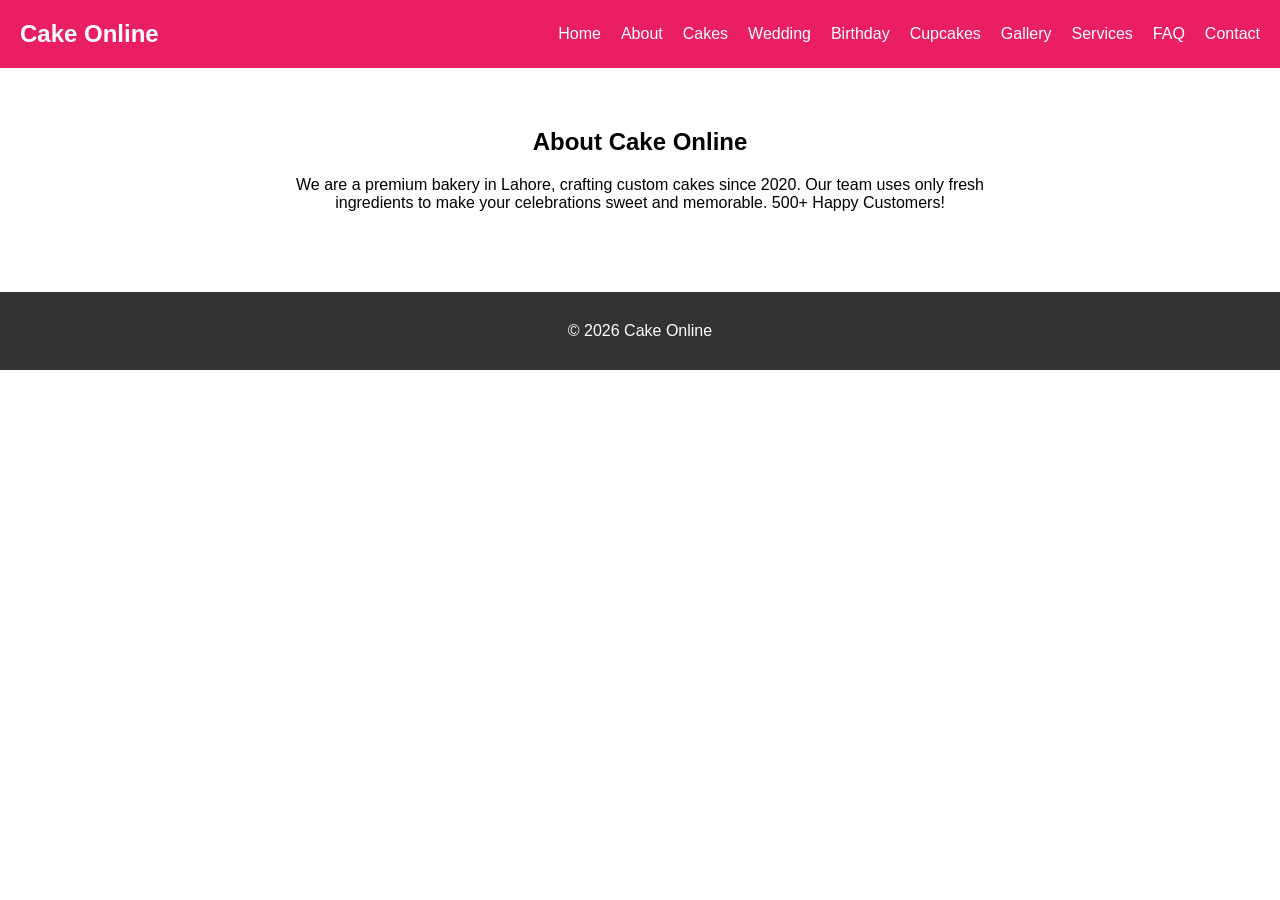
==== about.html @ b3af155e "Add about.html for Cake Online website" ====
<!DOCTYPE html>
<html lang="en">
<head><title>About Us - Cake Online</title><link rel="stylesheet" href="style.css"></head>
<body>
<header><div class="logo">Cake Online</div><nav>
<a href="index.html">Home</a><a href="about.html">About</a><a href="cakes.html">Cakes</a><a href="wedding.html">Wedding</a><a href="birthday.html">Birthday</a><a href="cupcakes.html">Cupcakes</a><a href="gallery.html">Gallery</a><a href="services.html">Services</a><a href="faq.html">FAQ</a><a href="contact.html">Contact</a>
</nav></header>
<section style="padding:60px 20px; text-align:center;"><h1>About Cake Online</h1><p style="max-width:700px; margin:20px auto;">We are a premium bakery in Lahore, crafting custom cakes since 2020. Our team uses only fresh ingredients to make your celebrations sweet and memorable. 500+ Happy Customers!</p></section>
<footer><p>© 2026 Cake Online</p></footer></body></html>
---- style.css ----
* {
    margin: 0;
    padding: 0;
    box-sizing: border-box;
    font-family: 'Arial', sans-serif;
}

header {
    background: #e91e63;
    color: white;
    padding: 20px;
    display: flex;
    justify-content: space-between;
    align-items: center;
    position: sticky;
    top: 0;
}

.logo {
    font-size: 24px;
    font-weight: bold;
}

nav a {
    color: white;
    text-decoration: none;
    margin-left: 20px;
}

.hero {
    background: linear-gradient(rgba(0,0,0,0.4), rgba(0,0,0,0.4)), url('https://images.unsplash.com/photo-1488477181944-6428a0291777?w=1200');
    background-size: cover;
    color: white;
    text-align: center;
    padding: 100px 20px;
}

.hero h1 {
    font-size: 40px;
    margin-bottom: 10px;
}

.hero button {
    background: #e91e63;
    color: white;
    border: none;
    padding: 15px 30px;
    font-size: 18px;
    border-radius: 30px;
    margin-top: 20px;
    cursor: pointer;
}

.cakes {
    padding: 50px 20px;
    text-align: center;
}

.cake-grid {
    display: flex;
    gap: 20px;
    justify-content: center;
    flex-wrap: wrap;
    margin-top: 30px;
}

.cake-card {
    background: white;
    border-radius: 10px;
    box-shadow: 0 4px 8px rgba(0,0,0,0.1);
    width: 300px;
    padding: 20px;
}

.cake-card img {
    width: 100%;
    border-radius: 10px;
}

.cake-card button {
    background: #e91e63;
    color: white;
    border: none;
    padding: 10px 20px;
    border-radius: 20px;
    margin-top: 10px;
    cursor: pointer;
}

.about {
    background: #ffeef2;
    padding: 50px 20px;
    text-align: center;
}

footer {
    background: #333;
    color: white;
    text-align: center;
    padding: 30px 20px;
}
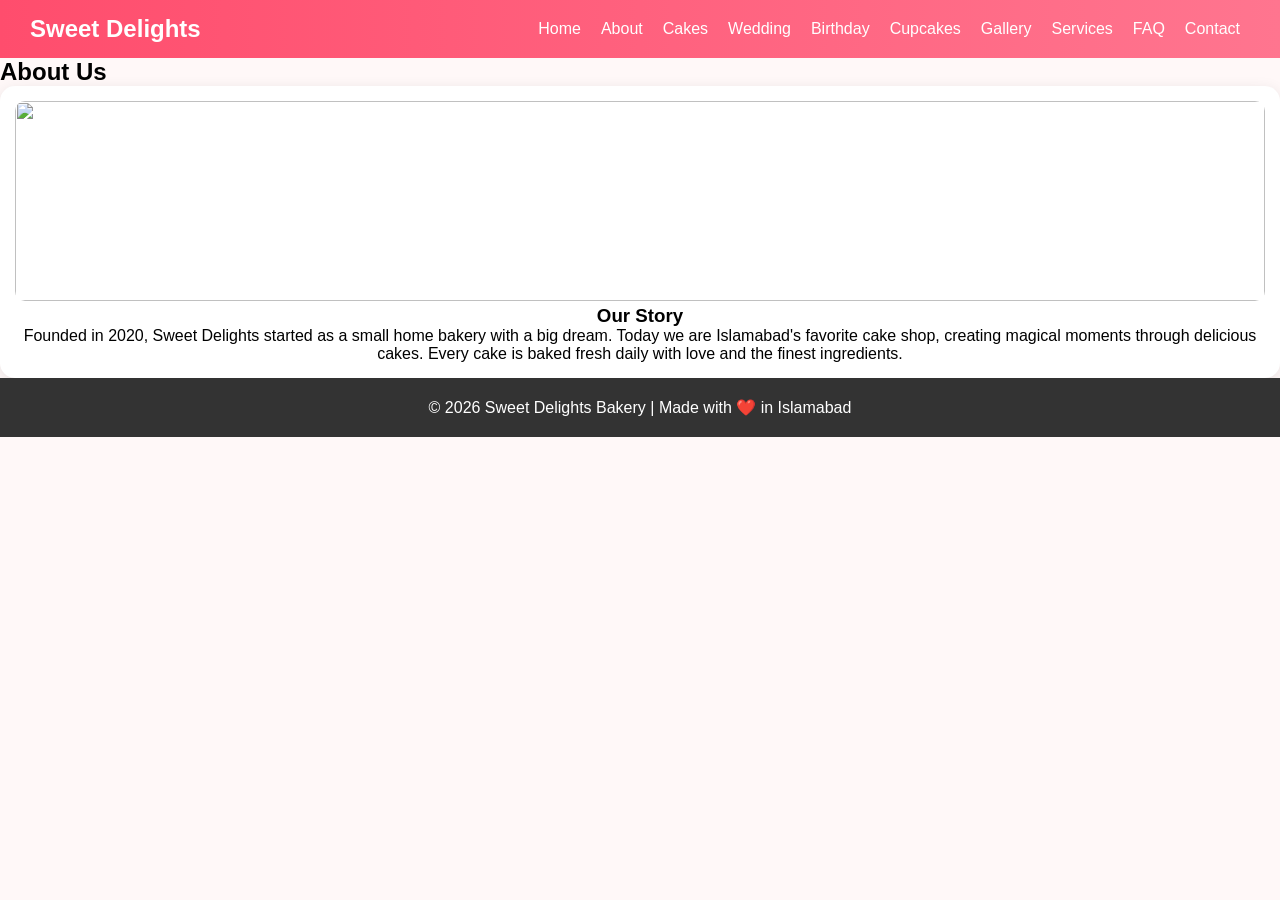
==== commit 8da574f5: "Change branding and content from Cake Online to Sweet Delights Updated the branding from 'Cake Onlin" ====
--- a/about.html
+++ b/about.html
@@ -1,9 +1,9 @@
 <!DOCTYPE html>
 <html lang="en">
-<head><title>About Us - Cake Online</title><link rel="stylesheet" href="style.css"></head>
+<head><meta charset="UTF-8"><meta name="viewport" content="width=device-width, initial-scale=1.0"><title>About Us - Sweet Delights</title><link rel="stylesheet" href="style.css"></head>
 <body>
-<header><div class="logo">Cake Online</div><nav>
-<a href="index.html">Home</a><a href="about.html">About</a><a href="cakes.html">Cakes</a><a href="wedding.html">Wedding</a><a href="birthday.html">Birthday</a><a href="cupcakes.html">Cupcakes</a><a href="gallery.html">Gallery</a><a href="services.html">Services</a><a href="faq.html">FAQ</a><a href="contact.html">Contact</a>
-</nav></header>
-<section style="padding:60px 20px; text-align:center;"><h1>About Cake Online</h1><p style="max-width:700px; margin:20px auto;">We are a premium bakery in Lahore, crafting custom cakes since 2020. Our team uses only fresh ingredients to make your celebrations sweet and memorable. 500+ Happy Customers!</p></section>
-<footer><p>© 2026 Cake Online</p></footer></body></html>
+<header><div class="logo">Sweet Delights</div><nav><a href="index.html">Home</a><a href="about.html">About</a><a href="cakes.html">Cakes</a><a href="wedding.html">Wedding</a><a href="birthday.html">Birthday</a><a href="cupcakes.html">Cupcakes</a><a href="gallery.html">Gallery</a><a href="services.html">Services</a><a href="faq.html">FAQ</a><a href="contact.html">Contact</a></nav></header>
+<h2 class="page-title">About Us</h2>
+<div class="content-box"><div class="cake-card"><img src="https://images.unsplash.com/photo-1555507036-ab1f4038808a?w=800"><h3>Our Story</h3><p>Founded in 2020, Sweet Delights started as a small home bakery with a big dream. Today we are Islamabad's favorite cake shop, creating magical moments through delicious cakes. Every cake is baked fresh daily with love and the finest ingredients.</p></div></div>
+<footer><p>© 2026 Sweet Delights Bakery | Made with ❤️ in Islamabad</p></footer>
+</body></html>
--- a/style.css
+++ b/style.css
@@ -5,97 +5,100 @@
     font-family: 'Arial', sans-serif;
 }
 
+body {
+    background: #fff8f8;
+}
+
 header {
-    background: #e91e63;
+    background: linear-gradient(90deg, #ff4d6d, #ff758f);
     color: white;
-    padding: 20px;
+    padding: 15px 30px;
     display: flex;
     justify-content: space-between;
     align-items: center;
     position: sticky;
     top: 0;
+    animation: slideDown 0.8s ease;
 }
-
 .logo {
     font-size: 24px;
     font-weight: bold;
 }
-
 nav a {
     color: white;
     text-decoration: none;
-    margin-left: 20px;
+    margin: 0 10px;
+    transition: 0.3s;
+}
+nav a:hover {
+    transform: scale(1.1);
+    display: inline-block;
 }
 
 .hero {
-    background: linear-gradient(rgba(0,0,0,0.4), rgba(0,0,0,0.4)), url('https://images.unsplash.com/photo-1488477181944-6428a0291777?w=1200');
-    background-size: cover;
+    text-align: center;
+    padding: 80px 20px;
+    background: url('https://images.unsplash.com/photo-1483695028939-5bb13f8648b0?w=1200') center/cover;
     color: white;
-    text-align: center;
-    padding: 100px 20px;
+    animation: fadeIn 1.5s ease;
 }
-
-.hero h1 {
-    font-size: 40px;
-    margin-bottom: 10px;
-}
-
 .hero button {
-    background: #e91e63;
+    background: #ff4d6d;
     color: white;
     border: none;
-    padding: 15px 30px;
-    font-size: 18px;
-    border-radius: 30px;
-    margin-top: 20px;
+    padding: 12px 25px;
+    border-radius: 25px;
+    margin-top: 15px;
     cursor: pointer;
+    transition: 0.3s;
 }
-
-.cakes {
-    padding: 50px 20px;
-    text-align: center;
+.hero button:hover {
+    transform: scale(1.1);
+    box-shadow: 0 5px 15px rgba(255,77,109,0.4);
 }
 
 .cake-grid {
-    display: flex;
+    display: grid;
+    grid-template-columns: repeat(auto-fit, minmax(250px, 1fr));
     gap: 20px;
-    justify-content: center;
-    flex-wrap: wrap;
-    margin-top: 30px;
+    padding: 40px;
 }
-
 .cake-card {
     background: white;
-    border-radius: 10px;
-    box-shadow: 0 4px 8px rgba(0,0,0,0.1);
-    width: 300px;
-    padding: 20px;
+    border-radius: 15px;
+    box-shadow: 0 4px 15px rgba(0,0,0,0.1);
+    padding: 15px;
+    text-align: center;
+    transition: 0.4s;
+    animation: fadeInUp 1s ease;
 }
-
+.cake-card:hover {
+    transform: translateY(-10px);
+    box-shadow: 0 10px 25px rgba(255,77,109,0.3);
+}
 .cake-card img {
     width: 100%;
     border-radius: 10px;
+    height: 200px;
+    object-fit: cover;
 }
 
-.cake-card button {
-    background: #e91e63;
-    color: white;
-    border: none;
-    padding: 10px 20px;
-    border-radius: 20px;
-    margin-top: 10px;
-    cursor: pointer;
+@keyframes fadeIn {
+    from {opacity: 0;}
+    to {opacity: 1;}
 }
-
-.about {
-    background: #ffeef2;
-    padding: 50px 20px;
-    text-align: center;
+@keyframes slideDown {
+    from {transform: translateY(-100%);}
+    to {transform: translateY(0);}
+}
+@keyframes fadeInUp {
+    from {opacity: 0; transform: translateY(30px);}
+    to {opacity: 1; transform: translateY(0);}
 }
 
 footer {
     background: #333;
     color: white;
     text-align: center;
-    padding: 30px 20px;
+    padding: 20px;
 }
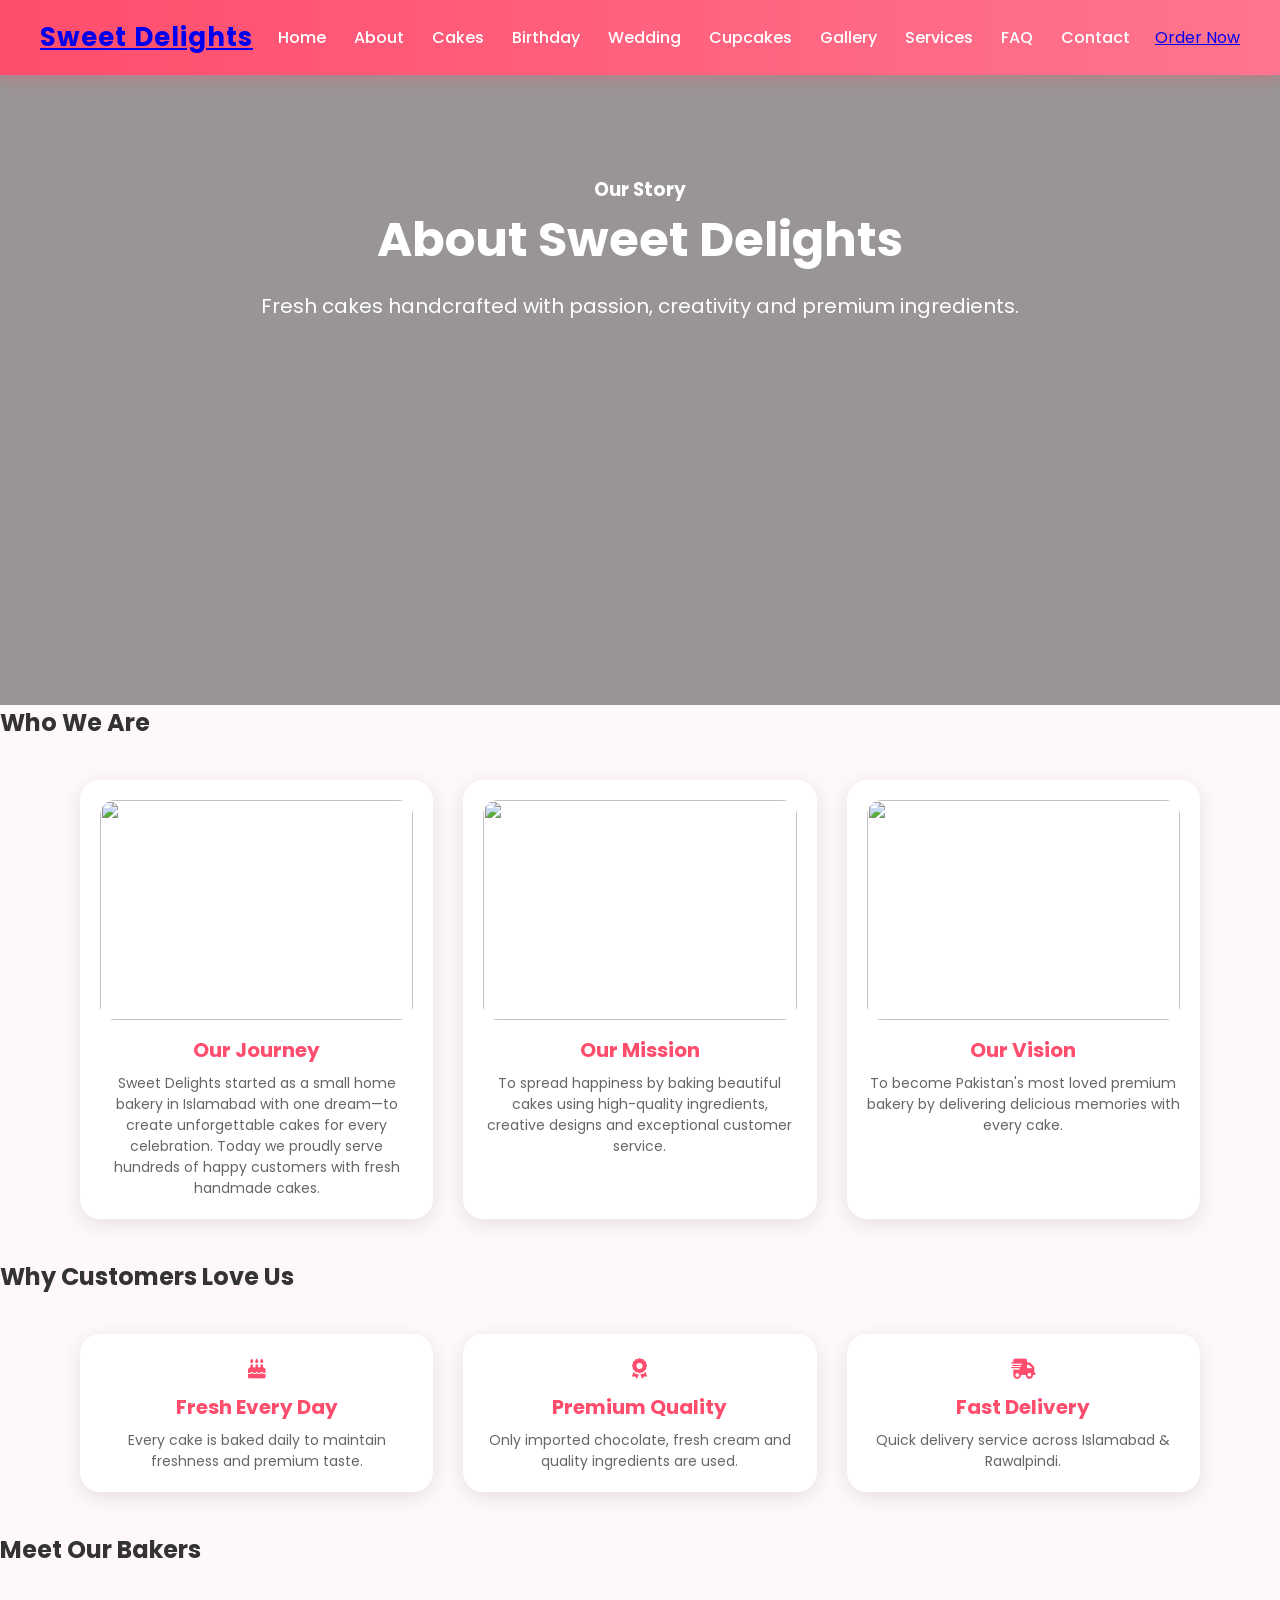
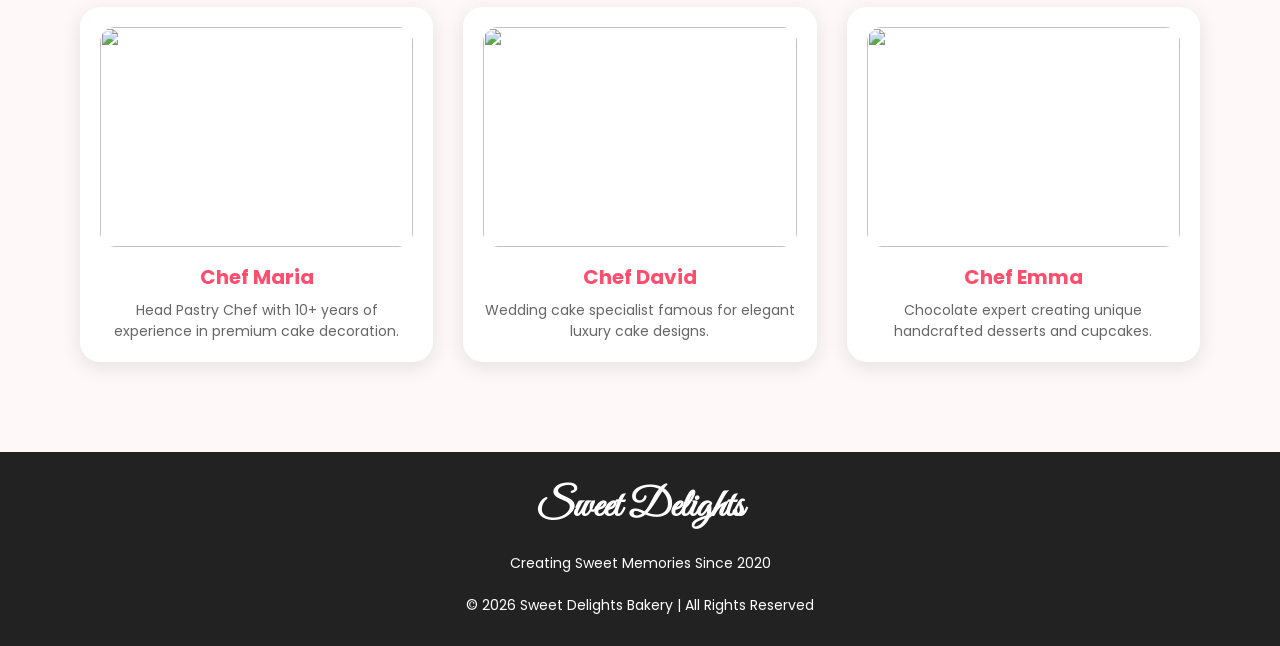
==== commit 710fb774: "Revamp About Us page with new layout and content Updated the About Us page with new content and stru" ====
--- a/about.html
+++ b/about.html
@@ -1,9 +1,316 @@
 <!DOCTYPE html>
 <html lang="en">
-<head><meta charset="UTF-8"><meta name="viewport" content="width=device-width, initial-scale=1.0"><title>About Us - Sweet Delights</title><link rel="stylesheet" href="style.css"></head>
+
+<head>
+
+<meta charset="UTF-8">
+
+<meta name="viewport" content="width=device-width, initial-scale=1.0">
+
+<title>About Us | Sweet Delights</title>
+
+<link rel="stylesheet" href="style.css">
+
+<link rel="preconnect" href="https://fonts.googleapis.com">
+
+<link rel="preconnect" href="https://fonts.gstatic.com" crossorigin>
+
+<link href="https://fonts.googleapis.com/css2?family=Great+Vibes&family=Poppins:wght@300;400;500;600;700;800&display=swap" rel="stylesheet">
+
+<link rel="stylesheet" href="https://cdnjs.cloudflare.com/ajax/libs/font-awesome/6.6.0/css/all.min.css">
+
+</head>
+
 <body>
-<header><div class="logo">Sweet Delights</div><nav><a href="index.html">Home</a><a href="about.html">About</a><a href="cakes.html">Cakes</a><a href="wedding.html">Wedding</a><a href="birthday.html">Birthday</a><a href="cupcakes.html">Cupcakes</a><a href="gallery.html">Gallery</a><a href="services.html">Services</a><a href="faq.html">FAQ</a><a href="contact.html">Contact</a></nav></header>
-<h2 class="page-title">About Us</h2>
-<div class="content-box"><div class="cake-card"><img src="https://images.unsplash.com/photo-1555507036-ab1f4038808a?w=800"><h3>Our Story</h3><p>Founded in 2020, Sweet Delights started as a small home bakery with a big dream. Today we are Islamabad's favorite cake shop, creating magical moments through delicious cakes. Every cake is baked fresh daily with love and the finest ingredients.</p></div></div>
-<footer><p>© 2026 Sweet Delights Bakery | Made with ❤️ in Islamabad</p></footer>
-</body></html>
+
+<header>
+
+<a href="index.html" class="logo">
+
+Sweet <span>Delights</span>
+
+</a>
+
+<nav>
+
+<a href="index.html">Home</a>
+
+<a href="about.html">About</a>
+
+<a href="cakes.html">Cakes</a>
+
+<a href="birthday.html">Birthday</a>
+
+<a href="wedding.html">Wedding</a>
+
+<a href="cupcakes.html">Cupcakes</a>
+
+<a href="gallery.html">Gallery</a>
+
+<a href="services.html">Services</a>
+
+<a href="faq.html">FAQ</a>
+
+<a href="contact.html">Contact</a>
+
+</nav>
+
+<a href="contact.html" class="btn">
+
+Order Now
+
+</a>
+
+</header>
+
+<section class="hero" style="height:70vh;">
+
+<div class="hero-content">
+
+<h3>Our Story</h3>
+
+<h1>About Sweet Delights</h1>
+
+<p>
+
+Fresh cakes handcrafted with passion, creativity and premium ingredients.
+
+</p>
+
+</div>
+
+</section>
+
+<section>
+
+<h2 class="heading">
+
+Who We Are
+
+</h2>
+
+<div class="cake-grid">
+
+<div class="cake-card">
+
+<img src="https://images.unsplash.com/photo-1556911220-bff31c812dba?auto=format&fit=crop&w=700&q=80">
+
+<div class="cake-info">
+
+<h3>Our Journey</h3>
+
+<p>
+
+Sweet Delights started as a small home bakery in Islamabad with one dream—to create unforgettable cakes for every celebration. Today we proudly serve hundreds of happy customers with fresh handmade cakes.
+
+</p>
+
+</div>
+
+</div>
+
+<div class="cake-card">
+
+<img src="https://images.unsplash.com/photo-1519864600265-abb23847ef2c?auto=format&fit=crop&w=700&q=80">
+
+<div class="cake-info">
+
+<h3>Our Mission</h3>
+
+<p>
+
+To spread happiness by baking beautiful cakes using high-quality ingredients, creative designs and exceptional customer service.
+
+</p>
+
+</div>
+
+</div>
+
+<div class="cake-card">
+
+<img src="https://images.unsplash.com/photo-1517248135467-4c7edcad34c4?auto=format&fit=crop&w=700&q=80">
+
+<div class="cake-info">
+
+<h3>Our Vision</h3>
+
+<p>
+
+To become Pakistan's most loved premium bakery by delivering delicious memories with every cake.
+
+</p>
+
+</div>
+
+</div>
+
+</div>
+
+</section>
+
+<section>
+
+<h2 class="heading">
+
+Why Customers Love Us
+
+</h2>
+
+<div class="cake-grid">
+
+<div class="cake-card">
+
+<div class="cake-info">
+
+<h3><i class="fas fa-cake-candles"></i></h3>
+
+<h3>Fresh Every Day</h3>
+
+<p>
+
+Every cake is baked daily to maintain freshness and premium taste.
+
+</p>
+
+</div>
+
+</div>
+
+<div class="cake-card">
+
+<div class="cake-info">
+
+<h3><i class="fas fa-award"></i></h3>
+
+<h3>Premium Quality</h3>
+
+<p>
+
+Only imported chocolate, fresh cream and quality ingredients are used.
+
+</p>
+
+</div>
+
+</div>
+
+<div class="cake-card">
+
+<div class="cake-info">
+
+<h3><i class="fas fa-truck-fast"></i></h3>
+
+<h3>Fast Delivery</h3>
+
+<p>
+
+Quick delivery service across Islamabad & Rawalpindi.
+
+</p>
+
+</div>
+
+</div>
+
+</div>
+
+</section>
+
+<section>
+
+<h2 class="heading">
+
+Meet Our Bakers
+
+</h2>
+
+<div class="cake-grid">
+
+<div class="cake-card">
+
+<img src="https://randomuser.me/api/portraits/women/68.jpg">
+
+<div class="cake-info">
+
+<h3>Chef Maria</h3>
+
+<p>
+
+Head Pastry Chef with 10+ years of experience in premium cake decoration.
+
+</p>
+
+</div>
+
+</div>
+
+<div class="cake-card">
+
+<img src="https://randomuser.me/api/portraits/men/41.jpg">
+
+<div class="cake-info">
+
+<h3>Chef David</h3>
+
+<p>
+
+Wedding cake specialist famous for elegant luxury cake designs.
+
+</p>
+
+</div>
+
+</div>
+
+<div class="cake-card">
+
+<img src="https://randomuser.me/api/portraits/women/90.jpg">
+
+<div class="cake-info">
+
+<h3>Chef Emma</h3>
+
+<p>
+
+Chocolate expert creating unique handcrafted desserts and cupcakes.
+
+</p>
+
+</div>
+
+</div>
+
+</div>
+
+</section>
+
+<footer>
+
+<h2 style="font-family:'Great Vibes',cursive;font-size:40px;">
+
+Sweet Delights
+
+</h2>
+
+<br>
+
+<p>
+
+Creating Sweet Memories Since 2020
+
+</p>
+
+<br>
+
+<p>
+
+© 2026 Sweet Delights Bakery | All Rights Reserved
+
+</p>
+
+</footer>
+
+</body>
+
+</html>
--- a/style.css
+++ b/style.css
@@ -1,86 +1,134 @@
+@import url('https://fonts.googleapis.com/css2?family=Poppins:wght@300;400;600;700&display=swap');
+
 * {
     margin: 0;
     padding: 0;
     box-sizing: border-box;
-    font-family: 'Arial', sans-serif;
+    font-family: 'Poppins', sans-serif;
 }
 
 body {
     background: #fff8f8;
+    color: #333;
 }
 
 header {
     background: linear-gradient(90deg, #ff4d6d, #ff758f);
     color: white;
-    padding: 15px 30px;
+    padding: 18px 40px;
     display: flex;
     justify-content: space-between;
     align-items: center;
     position: sticky;
     top: 0;
+    z-index: 1000;
+    box-shadow: 0 4px 15px rgba(255,77,109,0.3);
     animation: slideDown 0.8s ease;
 }
 .logo {
-    font-size: 24px;
-    font-weight: bold;
+    font-size: 26px;
+    font-weight: 700;
+    letter-spacing: 1px;
 }
 nav a {
     color: white;
     text-decoration: none;
-    margin: 0 10px;
-    transition: 0.3s;
+    margin: 0 12px;
+    font-weight: 500;
+    transition: all 0.3s ease;
 }
 nav a:hover {
-    transform: scale(1.1);
+    transform: translateY(-3px);
     display: inline-block;
+    text-shadow: 0 0 10px rgba(255,255,255,0.8);
 }
 
 .hero {
     text-align: center;
-    padding: 80px 20px;
-    background: url('https://images.unsplash.com/photo-1483695028939-5bb13f8648b0?w=1200') center/cover;
+    padding: 100px 20px;
+    background: linear-gradient(rgba(0,0,0,0.4), rgba(0,0,0,0.4)), url('https://images.unsplash.com/photo-1483695028939-5bb13f8648b0?w=1200') center/cover;
     color: white;
     animation: fadeIn 1.5s ease;
+}
+.hero h1 {
+    font-size: 48px;
+    font-weight: 700;
+    margin-bottom: 15px;
+    animation: fadeInUp 1s ease 0.3s both;
+}
+.hero p {
+    font-size: 20px;
+    animation: fadeInUp 1s ease 0.5s both;
 }
 .hero button {
     background: #ff4d6d;
     color: white;
     border: none;
-    padding: 12px 25px;
-    border-radius: 25px;
-    margin-top: 15px;
+    padding: 15px 35px;
+    border-radius: 30px;
+    margin-top: 20px;
+    font-size: 16px;
+    font-weight: 600;
     cursor: pointer;
-    transition: 0.3s;
+    transition: all 0.3s ease;
+    animation: fadeInUp 1s ease 0.7s both;
 }
 .hero button:hover {
-    transform: scale(1.1);
-    box-shadow: 0 5px 15px rgba(255,77,109,0.4);
+    transform: scale(1.1) translateY(-3px);
+    box-shadow: 0 10px 25px rgba(255,77,109,0.5);
+}
+
+.page-title {
+    text-align: center;
+    padding: 50px 20px 20px;
+    font-size: 36px;
+    font-weight: 700;
+    color: #ff4d6d;
+    animation: fadeInUp 0.8s ease;
 }
 
 .cake-grid {
     display: grid;
-    grid-template-columns: repeat(auto-fit, minmax(250px, 1fr));
-    gap: 20px;
+    grid-template-columns: repeat(auto-fit, minmax(280px, 1fr));
+    gap: 30px;
     padding: 40px;
+    max-width: 1200px;
+    margin: auto;
 }
 .cake-card {
     background: white;
-    border-radius: 15px;
-    box-shadow: 0 4px 15px rgba(0,0,0,0.1);
-    padding: 15px;
+    border-radius: 20px;
+    box-shadow: 0 5px 20px rgba(0,0,0,0.1);
+    padding: 20px;
     text-align: center;
-    transition: 0.4s;
+    transition: all 0.4s ease;
     animation: fadeInUp 1s ease;
 }
 .cake-card:hover {
-    transform: translateY(-10px);
-    box-shadow: 0 10px 25px rgba(255,77,109,0.3);
+    transform: translateY(-15px);
+    box-shadow: 0 15px 35px rgba(255,77,109,0.3);
 }
 .cake-card img {
     width: 100%;
-    border-radius: 10px;
-    height: 200px;
+    border-radius: 15px;
+    height: 220px;
     object-fit: cover;
+    margin-bottom: 15px;
+}
+.cake-card h3 {
+    font-size: 20px;
+    color: #ff4d6d;
+    margin-bottom: 8px;
+}
+.cake-card p {
+    font-size: 14px;
+    color: #666;
+}
+
+.content-box {
+    max-width: 800px;
+    margin: 40px auto;
+    padding: 40px;
 }
 
 @keyframes fadeIn {
@@ -97,8 +145,10 @@
 }
 
 footer {
-    background: #333;
+    background: #222;
     color: white;
     text-align: center;
-    padding: 20px;
+    padding: 30px;
+    margin-top: 50px;
+    font-size: 14px;
 }
